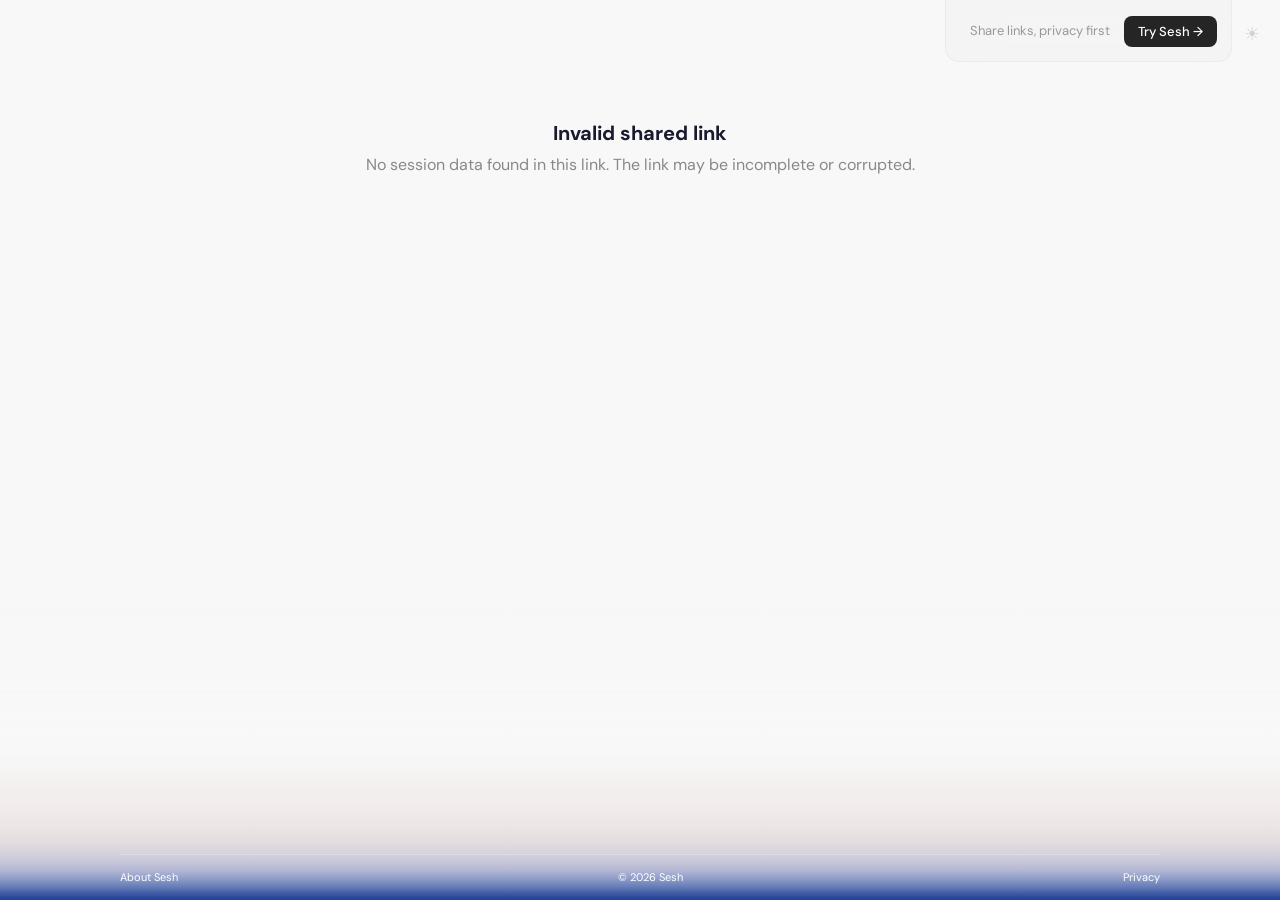
==== index.html @ 1f873ced "Fix expand/collapse on mobile Safari — add touchend handlers" ====
<!DOCTYPE html>
<html lang="en">
<head>
  <meta charset="UTF-8">
  <meta name="viewport" content="width=device-width, initial-scale=1.0">
  <title>Sesh — Shared Session</title>
  <meta name="description" content="Someone shared browser tabs with you via Sesh. Privacy-first tab sharing.">

  <!-- Open Graph / Social preview -->
  <meta property="og:title" content="Sesh — Shared Tabs">
  <meta property="og:description" content="Someone shared browser tabs with you. Open them all at once, privacy-first.">
  <meta property="og:type" content="website">
  <meta property="og:url" content="https://get-sesh.github.io/">
  <meta property="og:image" content="https://get-sesh.github.io/og-image.png">
  <meta property="og:image:width" content="1200">
  <meta property="og:image:height" content="630">

  <!-- Twitter Card -->
  <meta name="twitter:card" content="summary_large_image">
  <meta name="twitter:title" content="Sesh — Shared Tabs">
  <meta name="twitter:description" content="Someone shared browser tabs with you. Open them all at once, privacy-first.">
  <meta name="twitter:image" content="https://get-sesh.github.io/og-image.png">

  <link rel="stylesheet" href="style.css?v=10">
</head>
<body>

<div class="gradient"></div>

<div class="page">
  <div class="top-left" id="timestamp"></div>

  <div class="cta-bar">
    <span class="cta-text">Share links, privacy first</span>
    <a class="cta-btn" href="about.html">Try Sesh →</a>
  </div>

  <span class="theme-toggle" id="theme-toggle" onclick="toggleTheme()">☀</span>

  <div id="content-area">
    <div class="hero">
      <h1 id="session-name">Shared Session</h1>
      <div class="sub" id="shared-by">Someone shared tabs with you</div>
    </div>

    <div class="card">
      <div class="card-inner">
        <div class="card-top">
          <span class="card-meta" id="card-meta"></span>
          <button class="expand-btn" id="expand-all">Expand all</button>
        </div>
        <div class="divider"></div>
        <div id="groups-container"></div>
        <div class="divider"></div>
        <div class="open-btn-wrap">
          <button class="open-btn" id="open-all">Open all tabs</button>
        </div>
      </div>
    </div>

    <div class="shared-via">Shared via <a href="about.html">Sesh</a></div>
  </div>

  <div class="spacer"></div>

  <footer>
    <div class="line"></div>
    <a href="about.html">About Sesh</a>
    <span style="font-size:11px;color:var(--footer-text)">© 2026 Sesh</span>
    <a href="about.html#privacy">Privacy</a>
  </footer>
</div>

<div class="toast" id="toast"></div>

<script src="lib/lz-string.min.js"></script>
<script src="app.js"></script>
</body>
</html>
---- style.css ----
/* ─── Sesh Share Page ─── */
/* Light mode by default, dark mode via [data-theme="dark"] on <html> */

@import url('https://fonts.googleapis.com/css2?family=Cormorant+Garamond:ital,wght@0,400;0,600;0,700;1,400;1,600;1,700&family=DM+Sans:wght@400;500;600;700&display=swap');

*, *::before, *::after { margin: 0; padding: 0; box-sizing: border-box; }

:root {
  --bg: #F8F8F8;
  --card: #FFFFFF;
  --text: #1A1A2E;
  --text-muted: rgba(0,0,0,0.45);
  --text-faint: rgba(0,0,0,0.25);
  --text-subtle: rgba(0,0,0,0.35);
  --accent: #252525;
  --divider: #F0F0F0;
  --card-shadow: 0 12px 48px rgba(0,0,0,0.05), 0 2px 6px rgba(0,0,0,0.03);
  --card-border: transparent;
  --cta-bg: rgba(235, 235, 235, 0.32);
  --cta-border: rgba(0,0,0,0.04);
  --cta-text: rgba(0,0,0,0.38);
  --cta-btn-bg: #252525;
  --cta-btn-text: #FFFFFF;
  --expand-border: rgba(0,0,0,0.07);
  --expand-text: rgba(0,0,0,0.25);
  --tab-title: #333344;
  --tab-domain: rgba(0,0,0,0.15);
  --tab-fav: #F0F0F0;
  --badge-bg: rgba(37,37,37,0.06);
  --badge-text: rgba(0,0,0,0.25);
  --hover-bg: rgba(0,0,0,0.02);
  --group-hover: rgba(0,0,0,0.03);
  --via-text: rgba(0,0,0,0.19);
  --via-sesh: rgba(0,0,0,0.28);
  --toggle-color: rgba(0,0,0,0.15);
  --footer-text: #FFFFFF;
  --footer-line: rgba(255,255,255,0.25);
  --toast-bg: #252525;
  --toast-text: #FFFFFF;
  --sans: 'DM Sans', system-ui, sans-serif;
  --serif: 'Cormorant Garamond', Georgia, serif;
}

[data-theme="dark"] {
  --bg: #1A1A1A;
  --card: #242424;
  --text: #F0F0F0;
  --text-muted: rgba(255,255,255,0.25);
  --text-faint: rgba(255,255,255,0.13);
  --text-subtle: rgba(255,255,255,0.19);
  --accent: #E0E0E8;
  --divider: rgba(255,255,255,0.04);
  --card-shadow: 0 12px 48px rgba(0,0,0,0.19), 0 2px 6px rgba(0,0,0,0.13);
  --card-border: rgba(255,255,255,0.03);
  --cta-bg: rgba(255,255,255,0.03);
  --cta-border: rgba(255,255,255,0.06);
  --cta-text: rgba(255,255,255,0.31);
  --cta-btn-bg: #FFFFFF;
  --cta-btn-text: #1A1A1A;
  --expand-border: rgba(255,255,255,0.08);
  --expand-text: rgba(255,255,255,0.25);
  --tab-title: #C0C0D0;
  --tab-domain: rgba(255,255,255,0.13);
  --tab-fav: rgba(255,255,255,0.05);
  --badge-bg: rgba(255,255,255,0.06);
  --badge-text: rgba(255,255,255,0.25);
  --hover-bg: rgba(255,255,255,0.04);
  --group-hover: rgba(255,255,255,0.04);
  --via-text: rgba(255,255,255,0.13);
  --via-sesh: rgba(255,255,255,0.21);
  --toggle-color: rgba(255,255,255,0.25);
  --toast-bg: #FFFFFF;
  --toast-text: #1A1A1A;
}

body {
  background: var(--bg);
  font-family: var(--sans);
  color: var(--text);
  min-height: 100vh;
  position: relative;
  -webkit-font-smoothing: antialiased;
  -moz-osx-font-smoothing: grayscale;
}

/* ─── Gradient ─── */
.gradient {
  position: fixed;
  bottom: 0;
  left: 0;
  right: 0;
  height: 300px;
  pointer-events: none;
  z-index: 0;
  /* Light mode: French Blue */
  background: linear-gradient(0deg,
    #213F95 0%, #2D4A9E 1%, #4560A8 2.5%, #6078B5 4%,
    #7E90C2 6%, #9AA5CC 8%, #B4B8D4 10%, #C8C8DA 13%,
    #D8D4DC 16%, #E4DEDE 20%, #EDE6E6 25%, #F2ECEC 32%,
    #F5F1F1 40%, #F8F8F8 50%, #F8F8F800 100%
  );
}

[data-theme="dark"] .gradient {
  /* Dark mode: Royal Purple */
  background: linear-gradient(0deg,
    #4C1D95 0%, #3D1878 2%, #2E135B 5%, #230F48 8%,
    #1C0D3A 12%, #1A1024 18%, #1A1A1A 30%, #1A1A1A00 100%
  );
}

/* ─── Page layout ─── */
.page {
  position: relative;
  z-index: 1;
  min-height: 100vh;
  display: flex;
  flex-direction: column;
}

/* ─── Top left timestamp ─── */
.top-left {
  position: fixed;
  top: 28px;
  left: 48px;
  font-size: 12px;
  color: var(--text-subtle);
  z-index: 10;
}

/* ─── CTA Bar (hangs from top-right) ─── */
.cta-bar {
  position: fixed;
  top: 0;
  right: 48px;
  z-index: 100;
  display: flex;
  align-items: center;
  gap: 14px;
  background: var(--cta-bg);
  backdrop-filter: blur(24px) saturate(1.8);
  -webkit-backdrop-filter: blur(24px) saturate(1.8);
  border: 1px solid var(--cta-border);
  border-top: none;
  border-radius: 0 0 14px 14px;
  padding: 16px 14px 14px 24px;
}

.cta-text {
  font-size: 13px;
  color: var(--cta-text);
  max-width: 160px;
  line-height: 1.3;
}

.cta-btn {
  display: inline-flex;
  align-items: center;
  background: var(--cta-btn-bg);
  color: var(--cta-btn-text);
  font-family: var(--sans);
  font-size: 13px;
  font-weight: 500;
  text-decoration: none;
  border-radius: 8px;
  padding: 7px 14px;
  white-space: nowrap;
  border: none;
  cursor: pointer;
  transition: opacity 0.15s;
}

.cta-btn:hover { opacity: 0.85; }

/* ─── Theme toggle ─── */
.theme-toggle {
  position: fixed;
  top: 22px;
  right: 20px;
  font-size: 18px;
  color: var(--toggle-color);
  cursor: pointer;
  z-index: 101;
  user-select: none;
}

/* ─── Hero ─── */
.hero {
  text-align: center;
  padding: 80px 24px 0;
  flex-shrink: 0;
}

.hero h1 {
  font-family: var(--sans);
  font-size: 44px;
  font-weight: 700;
  letter-spacing: -1px;
  color: var(--text);
}

.hero .sub {
  font-size: 15px;
  color: var(--text-muted);
  margin-top: 10px;
}

/* ─── Card ─── */
.card {
  max-width: 700px;
  width: 100%;
  margin: 24px auto 0;
  background: var(--card);
  border: 1px solid var(--card-border);
  border-radius: 16px;
  box-shadow: var(--card-shadow);
  overflow: hidden;
  animation: cardIn 0.4s ease both;
}

.card-inner { padding: 24px 28px; }

.card-top {
  display: flex;
  align-items: center;
  padding-bottom: 10px;
}

.card-meta {
  font-size: 13px;
  color: var(--text-muted);
  flex: 1;
}

.expand-btn {
  font-size: 11px;
  color: var(--expand-text);
  border: 1px solid var(--expand-border);
  background: none;
  border-radius: 4px;
  padding: 3px 8px;
  cursor: pointer;
  font-family: var(--sans);
  transition: all 0.15s;
  -webkit-tap-highlight-color: rgba(0,0,0,0.05);
  touch-action: manipulation;
}

.expand-btn:hover {
  opacity: 0.7;
}

/* ─── Dividers ─── */
.divider {
  height: 1px;
  background: var(--divider);
}

/* ─── Groups ─── */
.group { overflow: hidden; }

.group-header {
  display: flex;
  align-items: center;
  gap: 8px;
  padding: 10px 4px;
  cursor: pointer;
  border-radius: 6px;
  transition: background 0.1s;
  user-select: none;
  -webkit-tap-highlight-color: rgba(0,0,0,0.05);
}

.group-header:hover { background: var(--group-hover); }

.group-header .chevron {
  width: 16px;
  height: 16px;
  color: var(--accent);
  transition: transform 0.2s;
  flex-shrink: 0;
}

.group-header .count {
  font-size: 13px;
  color: var(--text-faint);
}

.group-header .label {
  font-size: 15px;
  font-weight: 600;
  color: var(--accent);
}

.group-tabs { overflow: hidden; }
.group-tabs.collapsed { display: none; }

/* ─── Tab rows ─── */
.tab-row {
  display: flex;
  align-items: center;
  gap: 10px;
  padding: 7px 6px 7px 24px;
  text-decoration: none;
  color: inherit;
  border-radius: 4px;
  transition: background 0.1s;
}

.tab-row:hover { background: var(--hover-bg); }

.tab-fav {
  width: 18px;
  height: 18px;
  flex-shrink: 0;
}

.tab-fav img {
  width: 18px;
  height: 18px;
  border-radius: 4px;
}

.tab-title {
  font-size: 14px;
  color: var(--tab-title);
  flex: 1;
  white-space: nowrap;
  overflow: hidden;
  text-overflow: ellipsis;
}

.tab-domain {
  font-size: 12px;
  color: var(--tab-domain);
  flex-shrink: 0;
}

/* ─── Nested sesh row ─── */
.nested-row {
  display: flex;
  align-items: center;
  gap: 8px;
  padding: 10px 4px;
  cursor: pointer;
  border-radius: 6px;
  transition: background 0.1s;
  text-decoration: none;
  color: inherit;
}

.nested-row:hover { background: var(--group-hover); }

.nested-row .icon {
  width: 14px;
  height: 14px;
  color: var(--accent);
  flex-shrink: 0;
}

.nested-row .label {
  font-size: 13px;
  font-weight: 600;
  color: var(--accent);
}

.nested-row .badge {
  font-size: 10px;
  font-weight: 500;
  color: var(--badge-text);
  background: var(--badge-bg);
  padding: 2px 6px;
  border-radius: 4px;
}

.nested-row .count {
  font-size: 11px;
  color: var(--text-faint);
}

/* ─── Open all button ─── */
.open-btn-wrap {
  padding: 10px 0 0;
  text-align: center;
}

.open-btn {
  display: inline-flex;
  align-items: center;
  background: var(--cta-btn-bg);
  color: var(--cta-btn-text);
  font-family: var(--sans);
  font-size: 14px;
  font-weight: 500;
  border: none;
  border-radius: 8px;
  padding: 10px 24px;
  cursor: pointer;
  transition: opacity 0.15s;
}

.open-btn:hover { opacity: 0.85; }

/* ─── Shared via ─── */
.shared-via {
  text-align: center;
  padding: 28px 0 80px;
  font-size: 12px;
  color: var(--via-text);
}

.shared-via a {
  color: var(--via-sesh);
  text-decoration: none;
  font-family: var(--serif);
  font-size: 18px;
  font-weight: 600;
  font-style: italic;
}

.shared-via a:hover { opacity: 0.7; }

/* ─── Footer ─── */
.spacer { flex: 1; }

footer {
  padding: 16px 120px;
  display: flex;
  justify-content: space-between;
  position: relative;
  z-index: 2;
}

footer a {
  font-size: 11px;
  color: var(--footer-text);
  text-decoration: none;
  transition: opacity 0.15s;
}

footer a:hover { opacity: 0.7; }

footer .line {
  position: absolute;
  top: 0;
  left: 120px;
  right: 120px;
  height: 1px;
  background: var(--footer-line);
}

/* ─── Toast ─── */
.toast {
  position: fixed;
  bottom: 24px;
  left: 50%;
  transform: translateX(-50%) translateY(80px);
  background: var(--toast-bg);
  color: var(--toast-text);
  font-family: var(--sans);
  font-size: 13px;
  font-weight: 500;
  padding: 10px 20px;
  border-radius: 8px;
  opacity: 0;
  transition: all 0.3s ease;
  z-index: 200;
  pointer-events: none;
}

.toast.show {
  transform: translateX(-50%) translateY(0);
  opacity: 1;
}

/* ─── Error state ─── */
.error-state {
  text-align: center;
  padding: 120px 24px;
  color: var(--text-muted);
}

.error-state h2 {
  font-size: 20px;
  color: var(--text);
  margin-bottom: 8px;
}

/* ─── Confirmation Dialog ─── */
.confirm-overlay {
  position: fixed;
  inset: 0;
  background: rgba(0,0,0,0.4);
  z-index: 300;
  display: flex;
  align-items: center;
  justify-content: center;
  opacity: 0;
  transition: opacity 0.2s;
}

.confirm-overlay.show { opacity: 1; }

.confirm-dialog {
  background: var(--card);
  border-radius: 16px;
  padding: 28px;
  max-width: 400px;
  width: 90%;
  box-shadow: 0 16px 48px rgba(0,0,0,0.15), 0 2px 6px rgba(0,0,0,0.1);
  transform: translateY(10px);
  transition: transform 0.2s;
}

.confirm-overlay.show .confirm-dialog { transform: translateY(0); }

.confirm-title {
  font-size: 18px;
  font-weight: 700;
  color: var(--text);
  margin-bottom: 8px;
}

.confirm-sub {
  font-size: 13px;
  color: var(--text-muted);
  line-height: 1.5;
  margin-bottom: 16px;
}

.confirm-install {
  display: flex;
  gap: 10px;
  align-items: flex-start;
  padding: 12px 14px;
  background: var(--tab-fav);
  border-radius: 8px;
  margin-bottom: 16px;
}

.confirm-install-title {
  font-size: 13px;
  font-weight: 500;
  color: var(--text);
}

.confirm-install-sub {
  font-size: 11px;
  color: var(--text-muted);
  margin-top: 2px;
}

.confirm-buttons {
  display: flex;
  justify-content: flex-end;
  gap: 8px;
}

.confirm-cancel {
  font-family: var(--sans);
  font-size: 13px;
  font-weight: 500;
  color: var(--text-muted);
  background: none;
  border: none;
  padding: 8px 16px;
  border-radius: 8px;
  cursor: pointer;
  transition: color 0.15s;
}

.confirm-cancel:hover { color: var(--text); }

.confirm-open {
  font-family: var(--sans);
  font-size: 13px;
  font-weight: 500;
  color: var(--cta-btn-text);
  background: var(--cta-btn-bg);
  border: none;
  padding: 8px 16px;
  border-radius: 8px;
  cursor: pointer;
  transition: opacity 0.15s;
}

.confirm-open:hover { opacity: 0.85; }

/* ─── Animation ─── */
@keyframes cardIn {
  from { opacity: 0; transform: translateY(20px); }
  to { opacity: 1; transform: translateY(0); }
}

/* ─── Mobile Responsive ─── */
@media (max-width: 768px) {
  .top-left {
    position: static;
    text-align: center;
    padding: 12px 16px 0;
    font-size: 11px;
  }

  .cta-bar {
    position: relative;
    right: auto;
    top: auto;
    margin: 12px 16px 0;
    border-radius: 12px;
    border: 1px solid var(--cta-border);
    padding: 12px 14px 12px 16px;
    justify-content: center;
  }

  .cta-text {
    font-size: 12px;
    max-width: none;
  }

  .theme-toggle {
    position: static;
    display: block;
    text-align: center;
    margin: 12px 0 0;
    font-size: 16px;
  }

  .hero {
    padding: 32px 16px 0;
  }

  .hero h1 {
    font-size: 32px;
    letter-spacing: -0.5px;
  }

  .hero .sub {
    font-size: 12px;
    margin-top: 6px;
  }

  .page {
    padding: 0 20px;
  }

  .card {
    max-width: 100%;
    margin: 16px 0 0;
    border-radius: 14px;
  }

  .card-inner {
    padding: 20px 20px;
  }

  .tab-row {
    padding: 5px 4px 5px 20px;
    gap: 8px;
  }

  .tab-domain {
    display: none;
  }

  .shared-via {
    padding: 16px 0 0;
  }

  /* Bigger touch targets for mobile */
  .group-header {
    padding: 14px 4px;
    -webkit-tap-highlight-color: transparent;
  }

  .expand-btn {
    padding: 8px 14px;
    font-size: 13px;
    -webkit-tap-highlight-color: transparent;
  }

  .open-btn {
    padding: 12px 28px;
    font-size: 15px;
  }

  /* Hide install hint on mobile — can't install extensions */
  .confirm-install {
    display: none;
  }

  footer {
    padding: 16px 24px;
  }

  footer .line {
    left: 24px;
    right: 24px;
  }
}
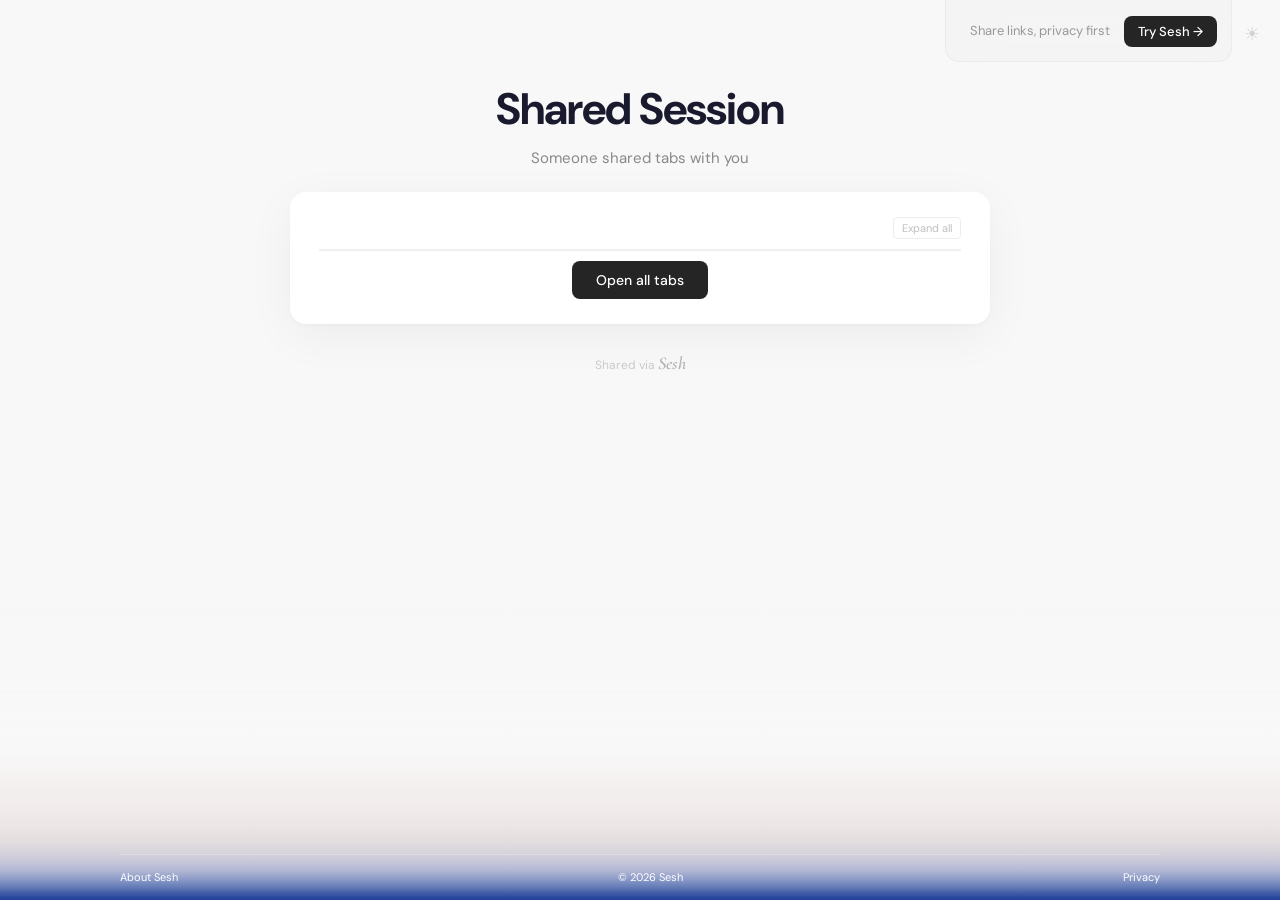
==== commit 3fcccbd8: "Auto cache-busting with timestamps + inline onclick for mobile group headers" ====
--- a/index.html
+++ b/index.html
@@ -21,7 +21,11 @@
   <meta name="twitter:description" content="Someone shared browser tabs with you. Open them all at once, privacy-first.">
   <meta name="twitter:image" content="https://get-sesh.github.io/og-image.png">
 
-  <link rel="stylesheet" href="style.css?v=10">
+  <link rel="stylesheet" href="style.css">
+  <script>
+    // Auto cache-bust: reload CSS and JS with current timestamp if stale
+    document.querySelector('link[rel="stylesheet"]').href = 'style.css?t=' + Date.now();
+  </script>
 </head>
 <body>
 
@@ -47,7 +51,7 @@
       <div class="card-inner">
         <div class="card-top">
           <span class="card-meta" id="card-meta"></span>
-          <button class="expand-btn" id="expand-all">Expand all</button>
+          <button class="expand-btn" id="expand-all" onclick="window._toggleExpandAll && window._toggleExpandAll()">Expand all</button>
         </div>
         <div class="divider"></div>
         <div id="groups-container"></div>
@@ -74,6 +78,11 @@
 <div class="toast" id="toast"></div>
 
 <script src="lib/lz-string.min.js"></script>
-<script src="app.js"></script>
+<script>
+  // Auto cache-bust app.js
+  var s = document.createElement('script');
+  s.src = 'app.js?t=' + Date.now();
+  document.body.appendChild(s);
+</script>
 </body>
 </html>
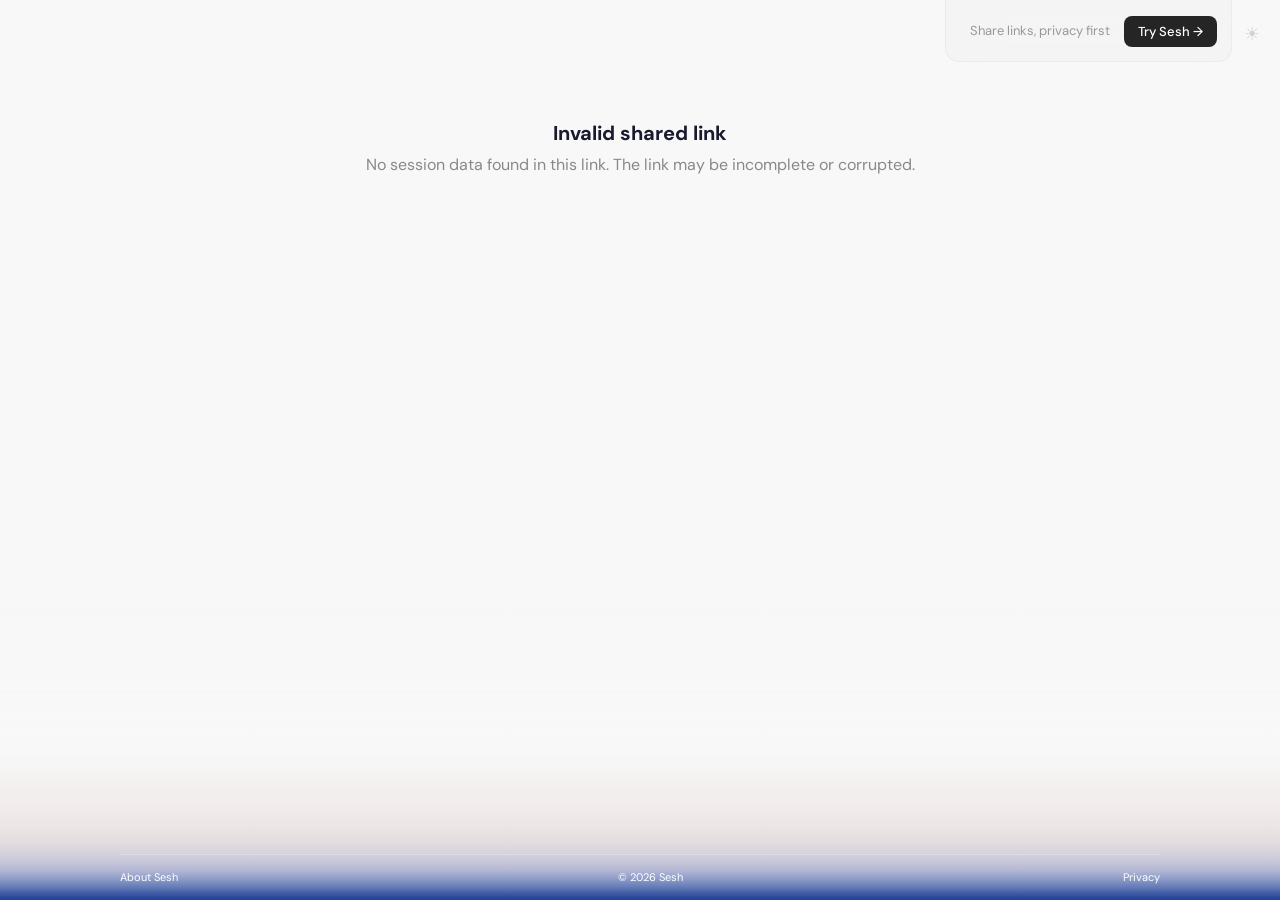
==== commit 1532e012: "Fix: revert dynamic script loading, use no-cache meta headers instead" ====
--- a/index.html
+++ b/index.html
@@ -22,10 +22,9 @@
   <meta name="twitter:image" content="https://get-sesh.github.io/og-image.png">
 
   <link rel="stylesheet" href="style.css">
-  <script>
-    // Auto cache-bust: reload CSS and JS with current timestamp if stale
-    document.querySelector('link[rel="stylesheet"]').href = 'style.css?t=' + Date.now();
-  </script>
+  <meta http-equiv="Cache-Control" content="no-cache, no-store, must-revalidate">
+  <meta http-equiv="Pragma" content="no-cache">
+  <meta http-equiv="Expires" content="0">
 </head>
 <body>
 
@@ -78,11 +77,6 @@
 <div class="toast" id="toast"></div>
 
 <script src="lib/lz-string.min.js"></script>
-<script>
-  // Auto cache-bust app.js
-  var s = document.createElement('script');
-  s.src = 'app.js?t=' + Date.now();
-  document.body.appendChild(s);
-</script>
+<script src="app.js"></script>
 </body>
 </html>
